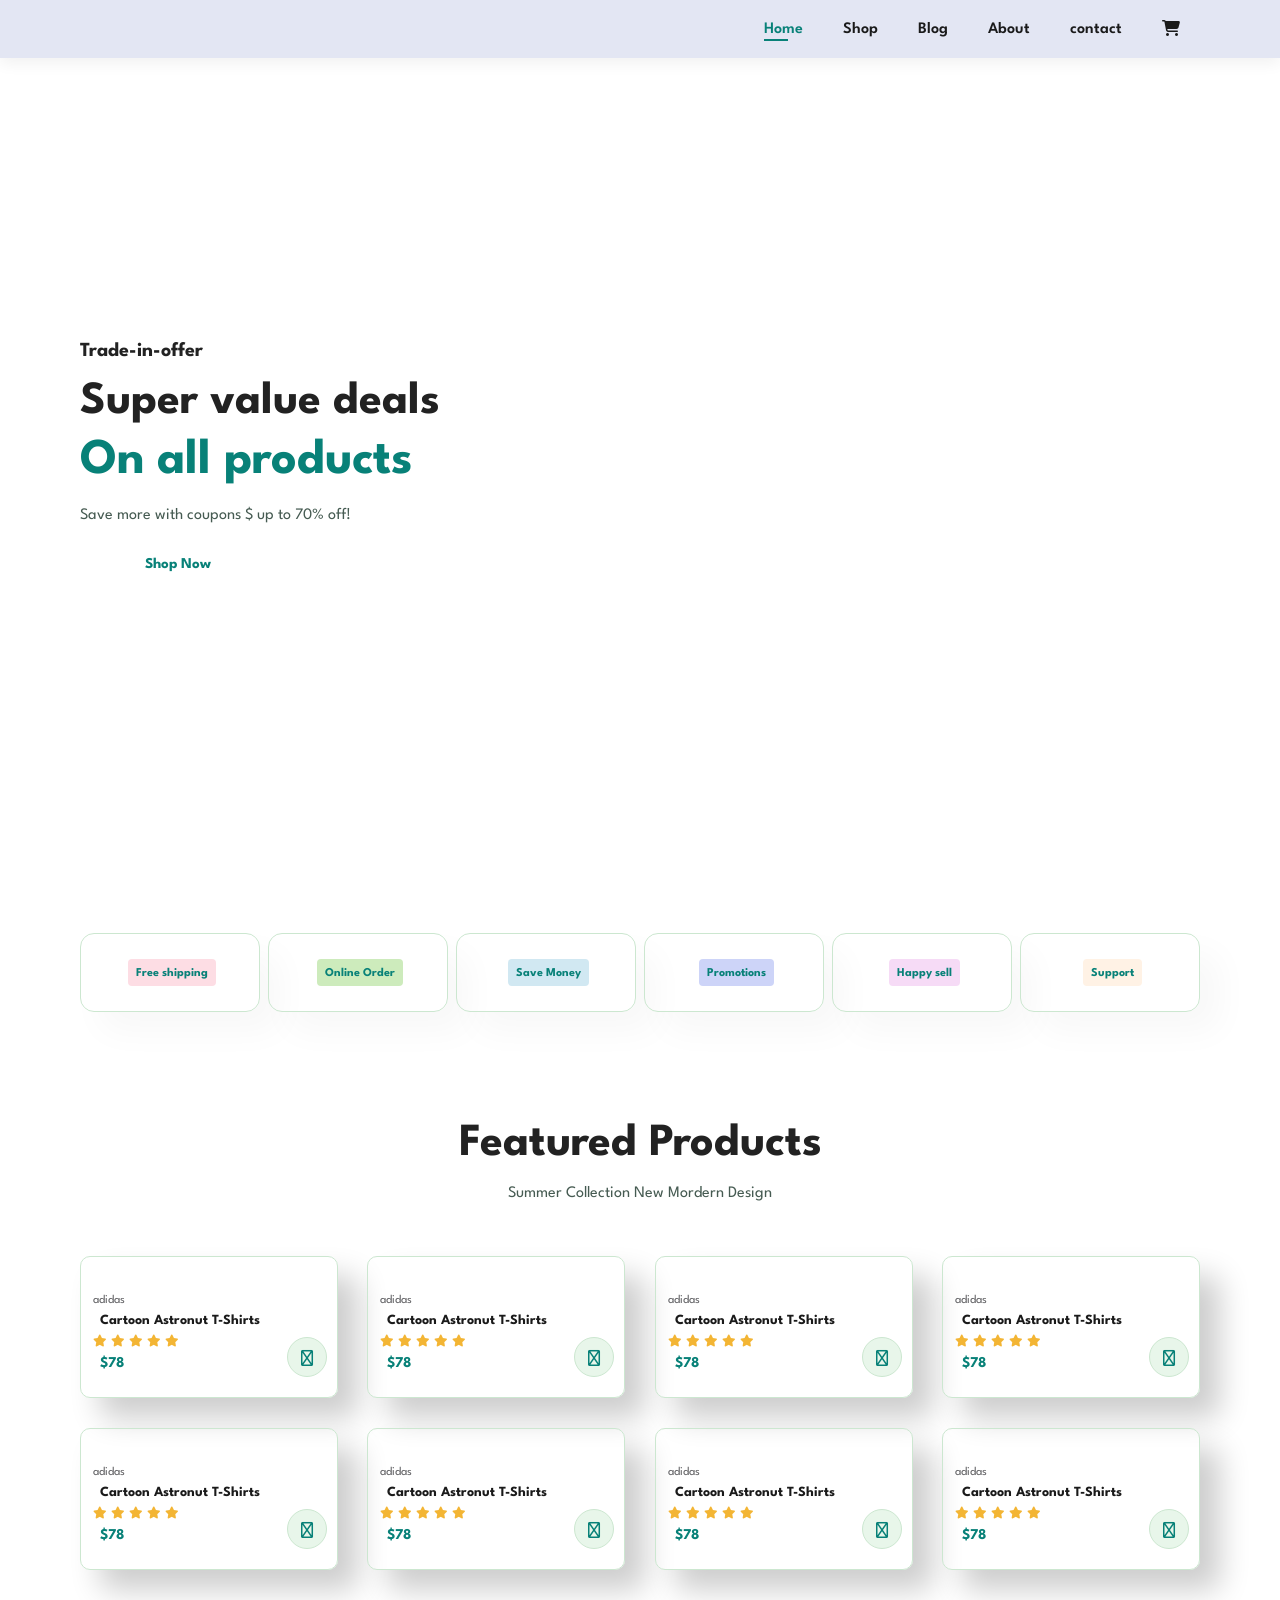
==== index.html @ 13701893 "ecommerce" ====
<!DOCTYPE html>
<html lang="en">
<head>
    <meta charset="UTF-8">
    <meta name="viewport" content="width=device-width, initial-scale=1.0">
    <title>Ecommerce website</title>
    <link rel="stylesheet" href="https://cdnjs.cloudflare.com/ajax/libs/font-awesome/6.5.2/css/all.min.css">
    <link rel="preconnect" href="https://fonts.googleapis.com">
<link rel="preconnect" href="https://fonts.gstatic.com" crossorigin>
<link href="https://fonts.googleapis.com/css2?family=Roboto:ital,wght@0,100..900;1,100..900&display=swap" rel="stylesheet">
<link rel="stylesheet" href="https://fonts.googleapis.com/css2?family=Material+Symbols+Outlined:opsz,wght,FILL,GRAD@24,400,0,0&icon_names=settings" />
    <link rel="stylesheet" href="style.css">
</head>
<body>
    <section id="header">
        <a href="#"><img src="/temp/img/logo.png" class="logo" alt=""></a>
        <div>
            <ul id="navbar">
                <li><a class="active" href="index.html">Home</a></li>
                <li><a href="shop.html">Shop</a></li>
                <li><a href="blog.html">Blog</a></li>
                <li><a href="about.html">About</a></li>
                <li><a href="contact.html">contact</a></li>
                <li><a href="cart.html"><i class="fa-solid fa-cart-shopping"></i></a></li>
            </ul>
        </div>
    </section>
    <section id="hero">
        <h4>Trade-in-offer</h4>
        <h2>Super value deals</h2>
        <h1>On all products</h1>
        <p>Save more with coupons $ up to 70% off!</p>
        <button>Shop Now</button>
    </section>
    <section id="feature" class="section-p1">
        <div class="fe-box">
            <img src="/temp/img/features/f1.png" alt="">
            <h6>Free shipping</h6>
        </div>
         <div class="fe-box">
            <img src="/temp/img/features/f2.png" alt="">
            <h6>Online Order</h6>
        </div>
         <div class="fe-box">
            <img src="/temp/img/features/f3.png" alt="">
            <h6>Save Money</h6>
        </div>
         <div class="fe-box">
            <img src="/temp/img/features/f4.png" alt="">
            <h6>Promotions</h6>
        </div>
         <div class="fe-box">
            <img src="/temp/img/features/f5.png" alt="">
            <h6>Happy sell</h6>
        </div>
         <div class="fe-box">
            <img src="/temp/img/features/f6.png" alt="">
            <h6>Support</h6>
        </div>
        
    </section>
    <section id="product1" class="section-p1">
        <h2>Featured Products</h2>
        <p>Summer Collection New Mordern Design</p>
        <div class="pro-container">
            <div class="pro">
                <img src="/temp/img/products/f1.jpg" alt="">
                <div class="des">
                    <span>adidas</span>
                    <h5>Cartoon Astronut T-Shirts</h5>
                    <div class="star">
                        <i class="fas fa-star"></i>
                        <i class="fas fa-star"></i>
                        <i class="fas fa-star"></i>
                        <i class="fas fa-star"></i>
                        <i class="fas fa-star"></i>
                    </div>
                    <h4>$78</h4>
                </div>
                <a href="#"><ii class="fa-solid fa-cart-shopping cart"></i></a>
            </div>
            <div class="pro">
                <img src="/temp/img/products/f2.jpg" alt="">
                <div class="des">
                    <span>adidas</span>
                    <h5>Cartoon Astronut T-Shirts</h5>
                    <div class="star">
                        <i class="fas fa-star"></i>
                        <i class="fas fa-star"></i>
                        <i class="fas fa-star"></i>
                        <i class="fas fa-star"></i>
                        <i class="fas fa-star"></i>
                    </div>
                    <h4>$78</h4>
                </div>
                <a href="#"><ii class="fa-solid fa-cart-shopping cart"></i></a>
            </div>
            <div class="pro">
                <img src="/temp/img/products/f3.jpg" alt="">
                <div class="des">
                    <span>adidas</span>
                    <h5>Cartoon Astronut T-Shirts</h5>
                    <div class="star">
                        <i class="fas fa-star"></i>
                        <i class="fas fa-star"></i>
                        <i class="fas fa-star"></i>
                        <i class="fas fa-star"></i>
                        <i class="fas fa-star"></i>
                    </div>
                    <h4>$78</h4>
                </div>
                <a href="#"><ii class="fa-solid fa-cart-shopping cart"></i></a>
            </div>
            <div class="pro">
                <img src="/temp/img/products/f4.jpg" alt="">
                <div class="des">
                    <span>adidas</span>
                    <h5>Cartoon Astronut T-Shirts</h5>
                    <div class="star">
                        <i class="fas fa-star"></i>
                        <i class="fas fa-star"></i>
                        <i class="fas fa-star"></i>
                        <i class="fas fa-star"></i>
                        <i class="fas fa-star"></i>
                    </div>
                    <h4>$78</h4>
                </div>
                <a href="#"><ii class="fa-solid fa-cart-shopping cart"></i></a>
            </div>
            <div class="pro">
                <img src="/temp/img/products/f5.jpg" alt="">
                <div class="des">
                    <span>adidas</span>
                    <h5>Cartoon Astronut T-Shirts</h5>
                    <div class="star">
                        <i class="fas fa-star"></i>
                        <i class="fas fa-star"></i>
                        <i class="fas fa-star"></i>
                        <i class="fas fa-star"></i>
                        <i class="fas fa-star"></i>
                    </div>
                    <h4>$78</h4>
                </div>
                <a href="#"><ii class="fa-solid fa-cart-shopping cart"></i></a>
            </div>
            <div class="pro">
                <img src="/temp/img/products/f6.jpg" alt="">
                <div class="des">
                    <span>adidas</span>
                    <h5>Cartoon Astronut T-Shirts</h5>
                    <div class="star">
                        <i class="fas fa-star"></i>
                        <i class="fas fa-star"></i>
                        <i class="fas fa-star"></i>
                        <i class="fas fa-star"></i>
                        <i class="fas fa-star"></i>
                    </div>
                    <h4>$78</h4>
                </div>
                <a href="#"><ii class="fa-solid fa-cart-shopping cart"></i></a>
            </div>
            <div class="pro">
                <img src="/temp/img/products/f7.jpg" alt="">
                <div class="des">
                    <span>adidas</span>
                    <h5>Cartoon Astronut T-Shirts</h5>
                    <div class="star">
                        <i class="fas fa-star"></i>
                        <i class="fas fa-star"></i>
                        <i class="fas fa-star"></i>
                        <i class="fas fa-star"></i>
                        <i class="fas fa-star"></i>
                    </div>
                    <h4>$78</h4>
                </div>
                <a href="#"><ii class="fa-solid fa-cart-shopping cart"></i></a>
            </div>
            <div class="pro">
                <img src="/temp/img/products/f8.jpg" alt="">
                <div class="des">
                    <span>adidas</span>
                    <h5>Cartoon Astronut T-Shirts</h5>
                    <div class="star">
                        <i class="fas fa-star"></i>
                        <i class="fas fa-star"></i>
                        <i class="fas fa-star"></i>
                        <i class="fas fa-star"></i>
                        <i class="fas fa-star"></i>
                    </div>
                    <h4>$78</h4>
                </div>
                <a href="#"><ii class="fa-solid fa-cart-shopping cart"></i></a>
            </div>
        </div>
    </section>
    <script src="script.js"></script>
</body>
</html>
---- style.css ----
@import url("https://fonts.googleapis.com/css2?family=Spartan:wght@100;200;300;400;500;600;700;800;900&display=swap");
* {
  margin: 0;
  padding: 0;
  box-sizing: border-box;
  font-family: "Spartan", sans-serif;
}

html {
  scroll-behavior: smooth;
}

/* Global Styles */

h1 {
  font-size: 50px;
  line-height: 64px;
  color: #222;
}

h2 {
  font-size: 46px;
  line-height: 54px;
  color: #222;
}

h4 {
  font-size: 20px;
  color: #222;
}

h6 {
  font-weight: 700;
  font-size: 12px;
}

p {
  font-size: 16px;
  color: #465b52;
  margin: 15px 0 20px 0;
}

.section-p1 {
  padding: 40px 80px;
}

.section-m1 {
  margin: 40px 0;
}

body {
  width: 100%;
}

/* Header section */
#header{
  display: flex;
  align-items: center;
  justify-content: space-between;
  padding: 20px 80px;
  background-color: #e3e6f3;
  box-shadow: 0 5px 15px rgb(0,0,0,0.06);
  z-index: 999;
  position: sticky;
  top: 0;
  left: 0;
  

}
#navbar{
  display: flex;
  align-items: center;
  justify-content: center;

}
#navbar li{
  list-style: none;
  padding: 0 20px;
  position: relative;
}

#navbar li a{
  text-decoration: none;
  font-size: 16px;
  font-weight: 600;
  color:#1a1a1a;
  transition: 0.3s ease;

}

#navbar li a:hover,
#navbar li a.active{
  color: #088178;
}
#navbar li a.active::after,
#navbar li a:hover::after{
  content:"";
  width: 30%;
  height: 2px;
  background-color:#088178;
  position: absolute;
  bottom: -4px;
  left: 20px;
}
/* Home Page */
#hero {
  background-image:url(temp/img/hero4.png);
  height: 90vh;
  width: 100%;
  background-size: cover;
  background-position: top 25% right 0;
  padding: 0 80px;
  display: flex;
  flex-direction: column;
  align-items: flex-start;
  justify-content: center;
}

#hero h4{
  padding-bottom: 15px;

}
#hero h1{
  color: #088178;
}
#hero button{
  background-image: url(/temp/img/button.png);
  background-color: transparent;
  color: #088178;
  border: 0;
  padding: 14px 80px 14px 65px;
  background-repeat: no-repeat;
  cursor: pointer;
  font-weight: 700;
  font-size: 15px;
}

#feature{
  display:flex;
  justify-content: space-between;
  align-items: center;
  flex-wrap: wrap;
}

#feature .fe-box{
  width: 180px;
  text-align: center;
  padding: 25px 15px;
  box-shadow: 20px 20px 34px rgb(0,0,0,0.03);
  border: 1px solid #cce7d0;
  border-radius: 14px;
  margin:25px 0;

}
#feature .fe-box:hover{
    box-shadow: 10px 10px 54px rgb(70,62,221,0.1);
}
#feature .fe-box img{
  width: 100%;
  margin-bottom: 10px;
}
#feature .fe-box h6{
  display: inline-block;
  padding: 9px 8px 6px 8px;
  line-height: 1;
  border-radius: 4px;
  color: #088178;
  background-color: #fddde4;

}
#feature .fe-box:nth-child(2) h6{
  background-color: #cdebbc;
}
#feature .fe-box:nth-child(3) h6{
  background-color: #d1e8f2;
}
#feature .fe-box:nth-child(4) h6{
  background-color: #cdd4f8;
}
#feature .fe-box:nth-child(5) h6{
  background-color: #f6dbf6;
}
#feature .fe-box:nth-child(6) h6{
  background-color: #fff2e5;
}

#product1{
  text-align: center;

}
#product1 .pro-container{
  display: flex;
  justify-content: space-between;
  padding-top: 20px ;
  flex-wrap: wrap;
}
#product1 .pro{
  width: 23%;
  min-width: 250px;
  padding: 10px 12px;
  border: 1px solid #cce7d0;
  border-radius:10px;
  cursor: pointer;
  box-shadow: 20px 20px 30px rgb(0,0,0,0.2);
  margin: 15px 0;
  transition:0.2s ease;
  position: relative;
}

#product1 .pro:hover{
  box-shadow: 20px 20px 30px rgb(0,0,0,0.06);
}
#product1 .pro img{
  width: 100%;
  border-radius: 20px;
}
#product1 .pro .des{
  text-align: start;
  padding: 10px 0;
}

#product1 .pro .des span{
  color: #606063;
  font-size: 12px;
}
#product1 .pro .des h5{
  padding: 7px;
  color:#1a1a1a;
  font-size: 14px;
}
#product1 .pro .des i{
  font-size: 12px;
  color:rgb(243,181,52);
}
#product1 .pro .des h4{
  padding: 7px;
  font-size: 15px;
  font-weight: 700;
  color: #088178;
}

#product1 .pro .cart{
  width: 40px;
  height: 40px;
  line-height: 40px;
  border-radius: 50px;
  background-color: #e8f6ea;
  font-weight: 500;
  color: #088178;
  border: 1px solid #cce7d0;
  position: absolute;
  bottom: 20px;
  right: 10px;
}
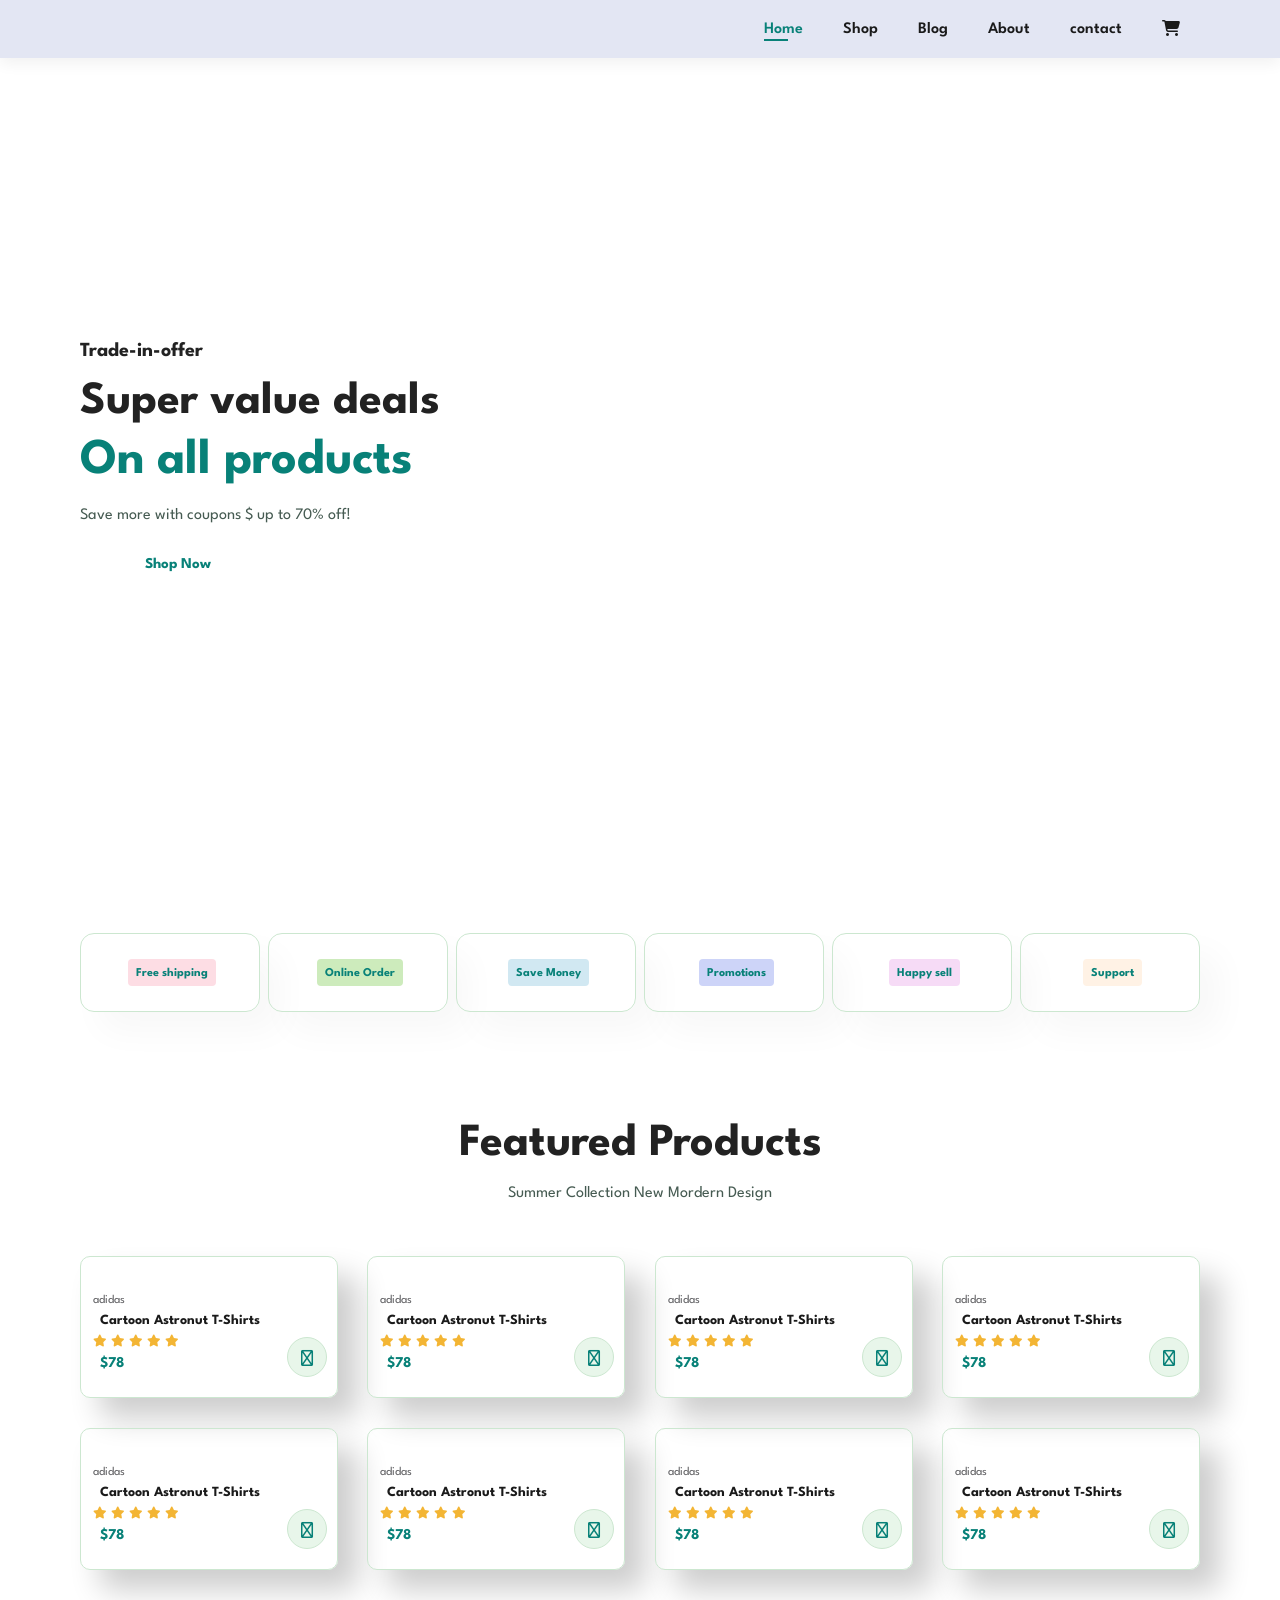
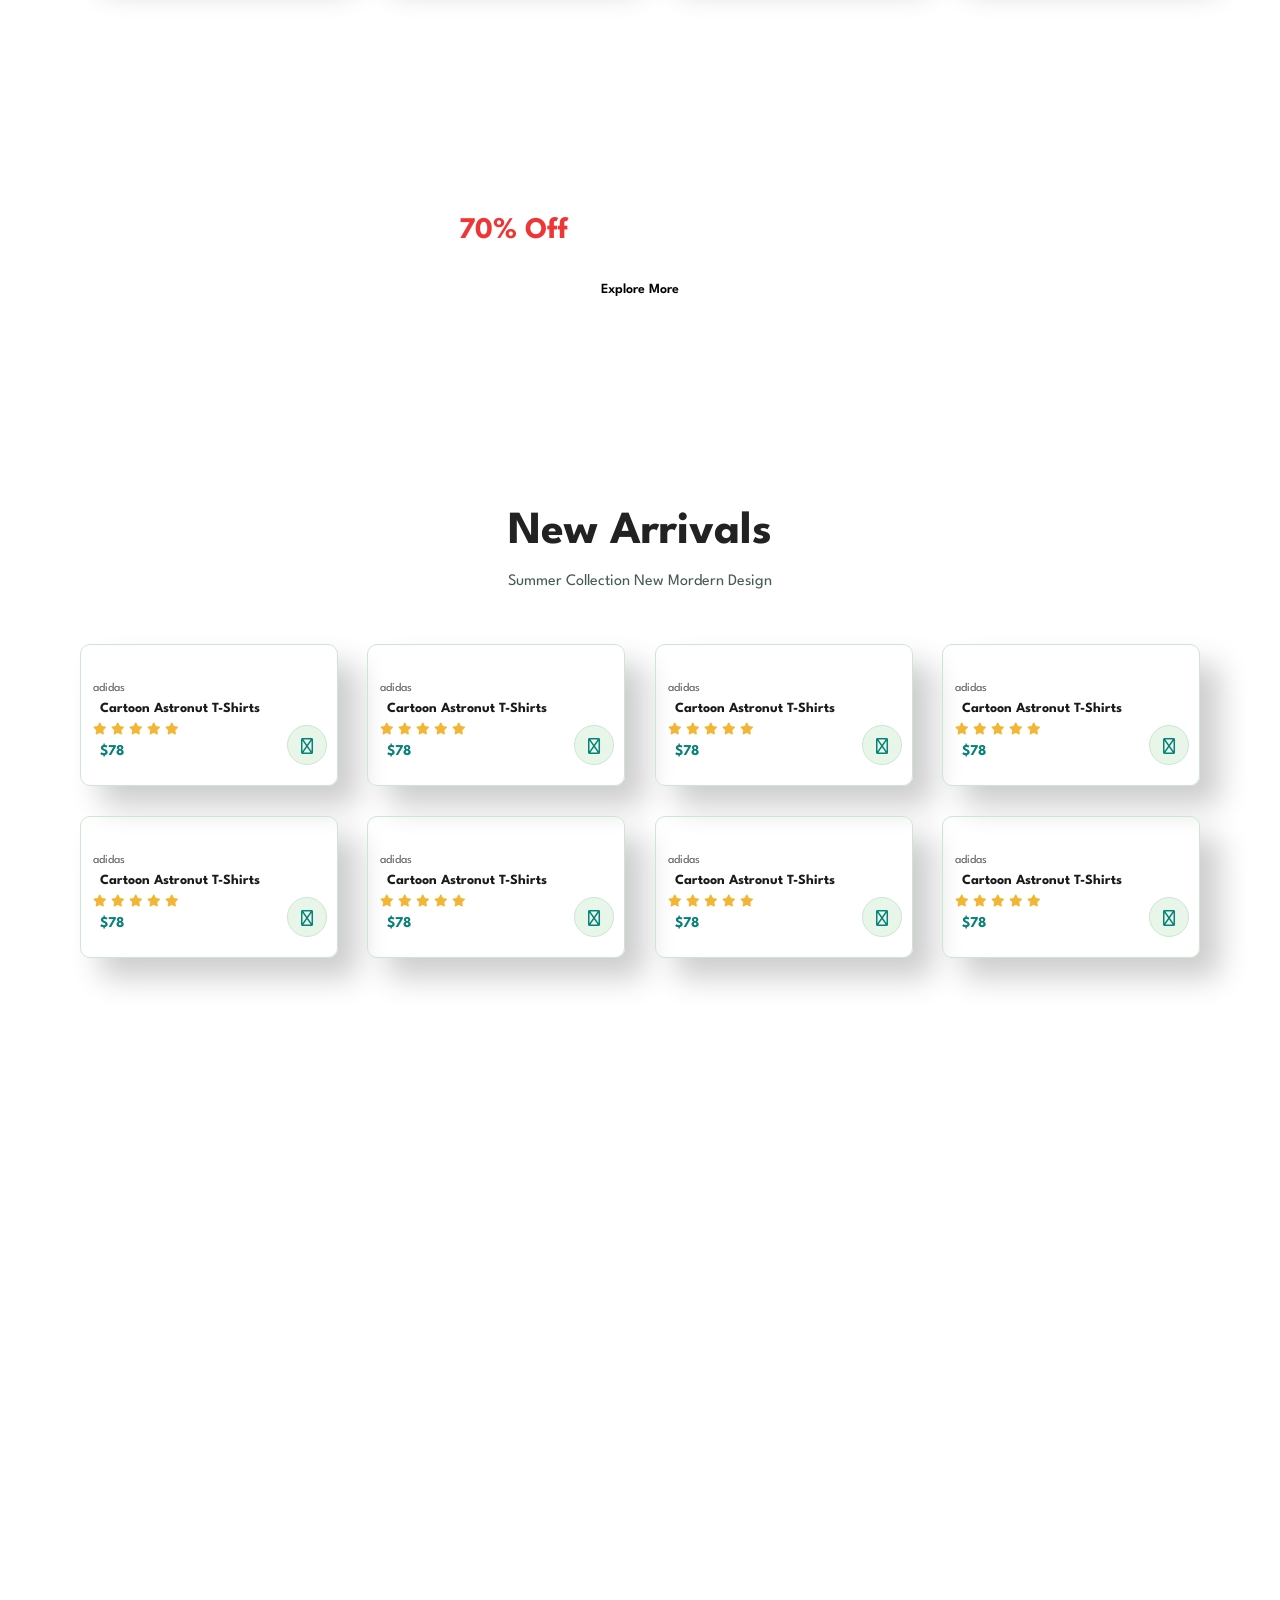
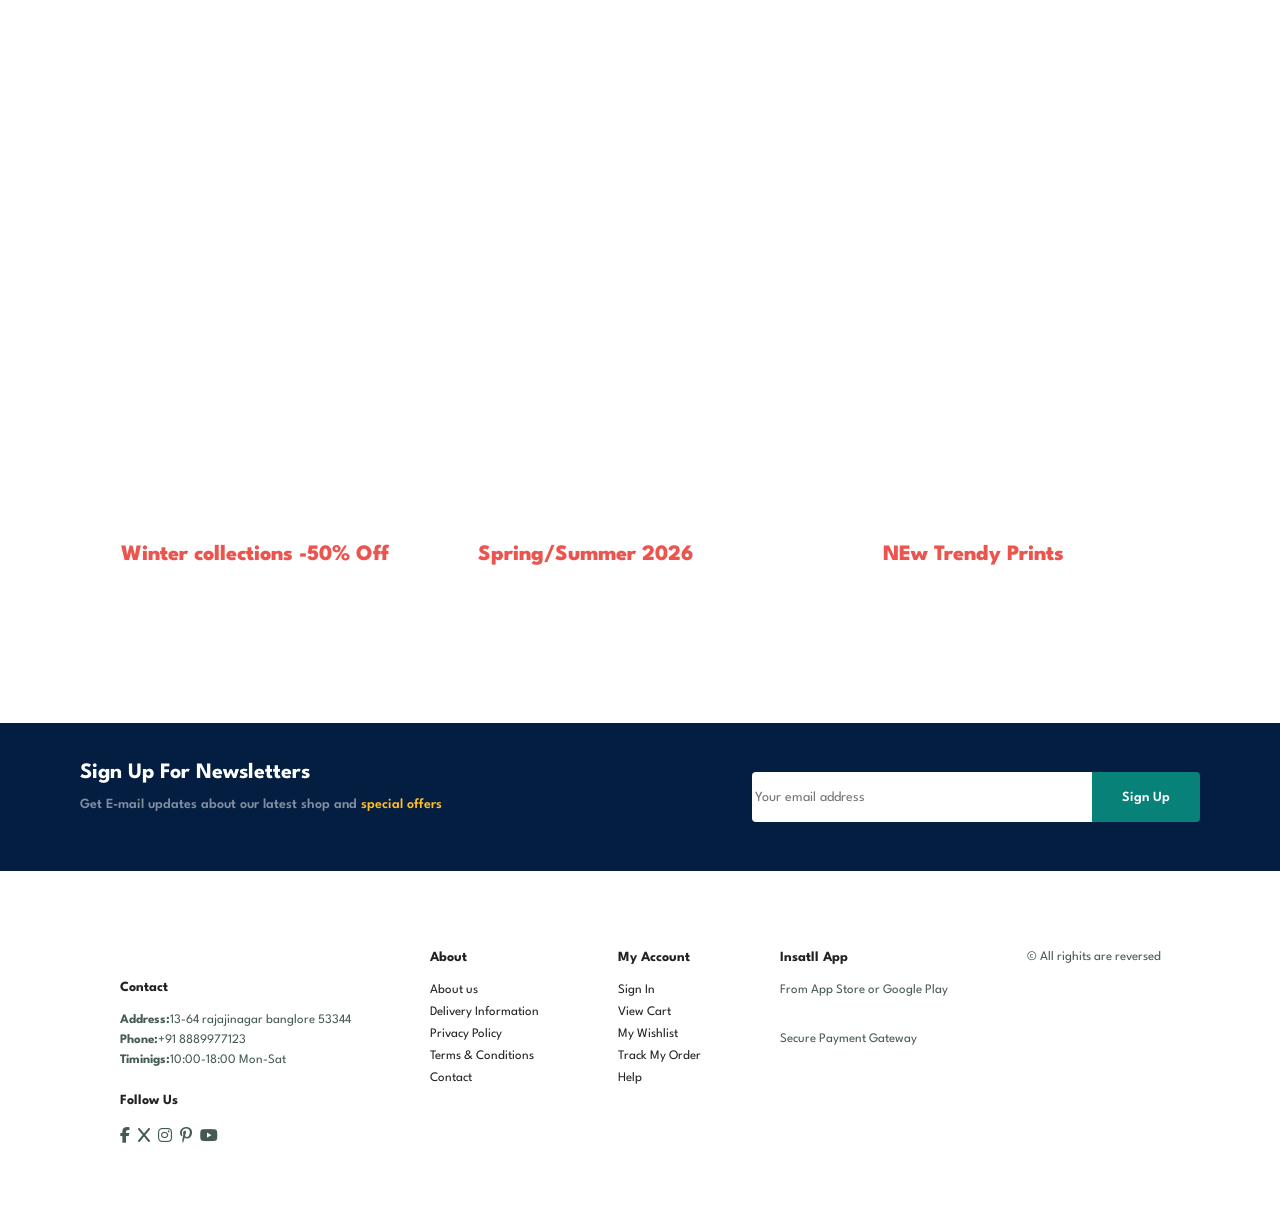
==== commit ee24f036: "ecommerce" ====
--- a/index.html
+++ b/index.html
@@ -193,6 +193,232 @@
             </div>
         </div>
     </section>
+    <section id="banner" class="section-m1 ">
+        <h4>Repair Service</h4>
+        <h2>Up to <span>70% Off</span>All t-Shirts & Accessories</h2>
+        <button class="normal">Explore More</button>
+    </section>
+    <section id="product1" class="section-p1">
+        <h2>New Arrivals</h2>
+        <p>Summer Collection New Mordern Design</p>
+        <div class="pro-container">
+            <div class="pro">
+                <img src="/temp/img/products/n1.jpg" alt="">
+                <div class="des">
+                    <span>adidas</span>
+                    <h5>Cartoon Astronut T-Shirts</h5>
+                    <div class="star">
+                        <i class="fas fa-star"></i>
+                        <i class="fas fa-star"></i>
+                        <i class="fas fa-star"></i>
+                        <i class="fas fa-star"></i>
+                        <i class="fas fa-star"></i>
+                    </div>
+                    <h4>$78</h4>
+                </div>
+                <a href="#"><ii class="fa-solid fa-cart-shopping cart"></i></a>
+            </div>
+            <div class="pro">
+                <img src="/temp/img/products/n2.jpg" alt="">
+                <div class="des">
+                    <span>adidas</span>
+                    <h5>Cartoon Astronut T-Shirts</h5>
+                    <div class="star">
+                        <i class="fas fa-star"></i>
+                        <i class="fas fa-star"></i>
+                        <i class="fas fa-star"></i>
+                        <i class="fas fa-star"></i>
+                        <i class="fas fa-star"></i>
+                    </div>
+                    <h4>$78</h4>
+                </div>
+                <a href="#"><ii class="fa-solid fa-cart-shopping cart"></i></a>
+            </div>
+            <div class="pro">
+                <img src="/temp/img/products/n3.jpg" alt="">
+                <div class="des">
+                    <span>adidas</span>
+                    <h5>Cartoon Astronut T-Shirts</h5>
+                    <div class="star">
+                        <i class="fas fa-star"></i>
+                        <i class="fas fa-star"></i>
+                        <i class="fas fa-star"></i>
+                        <i class="fas fa-star"></i>
+                        <i class="fas fa-star"></i>
+                    </div>
+                    <h4>$78</h4>
+                </div>
+                <a href="#"><ii class="fa-solid fa-cart-shopping cart"></i></a>
+            </div>
+            <div class="pro">
+                <img src="/temp/img/products/n4.jpg" alt="">
+                <div class="des">
+                    <span>adidas</span>
+                    <h5>Cartoon Astronut T-Shirts</h5>
+                    <div class="star">
+                        <i class="fas fa-star"></i>
+                        <i class="fas fa-star"></i>
+                        <i class="fas fa-star"></i>
+                        <i class="fas fa-star"></i>
+                        <i class="fas fa-star"></i>
+                    </div>
+                    <h4>$78</h4>
+                </div>
+                <a href="#"><ii class="fa-solid fa-cart-shopping cart"></i></a>
+            </div>
+            <div class="pro">
+                <img src="/temp/img/products/n5.jpg" alt="">
+                <div class="des">
+                    <span>adidas</span>
+                    <h5>Cartoon Astronut T-Shirts</h5>
+                    <div class="star">
+                        <i class="fas fa-star"></i>
+                        <i class="fas fa-star"></i>
+                        <i class="fas fa-star"></i>
+                        <i class="fas fa-star"></i>
+                        <i class="fas fa-star"></i>
+                    </div>
+                    <h4>$78</h4>
+                </div>
+                <a href="#"><ii class="fa-solid fa-cart-shopping cart"></i></a>
+            </div>
+            <div class="pro">
+                <img src="/temp/img/products/n6.jpg" alt="">
+                <div class="des">
+                    <span>adidas</span>
+                    <h5>Cartoon Astronut T-Shirts</h5>
+                    <div class="star">
+                        <i class="fas fa-star"></i>
+                        <i class="fas fa-star"></i>
+                        <i class="fas fa-star"></i>
+                        <i class="fas fa-star"></i>
+                        <i class="fas fa-star"></i>
+                    </div>
+                    <h4>$78</h4>
+                </div>
+                <a href="#"><ii class="fa-solid fa-cart-shopping cart"></i></a>
+            </div>
+            <div class="pro">
+                <img src="/temp/img/products/n7.jpg" alt="">
+                <div class="des">
+                    <span>adidas</span>
+                    <h5>Cartoon Astronut T-Shirts</h5>
+                    <div class="star">
+                        <i class="fas fa-star"></i>
+                        <i class="fas fa-star"></i>
+                        <i class="fas fa-star"></i>
+                        <i class="fas fa-star"></i>
+                        <i class="fas fa-star"></i>
+                    </div>
+                    <h4>$78</h4>
+                </div>
+                <a href="#"><ii class="fa-solid fa-cart-shopping cart"></i></a>
+            </div>
+            <div class="pro">
+                <img src="/temp/img/products/n8.jpg" alt="">
+                <div class="des">
+                    <span>adidas</span>
+                    <h5>Cartoon Astronut T-Shirts</h5>
+                    <div class="star">
+                        <i class="fas fa-star"></i>
+                        <i class="fas fa-star"></i>
+                        <i class="fas fa-star"></i>
+                        <i class="fas fa-star"></i>
+                        <i class="fas fa-star"></i>
+                    </div>
+                    <h4>$78</h4>
+                </div>
+                <a href="#"><ii class="fa-solid fa-cart-shopping cart"></i></a>
+            </div>
+        </div>
+    </section>
+    <section id="sm-banner" class="section-p1">
+        <div class="banner-box">
+            <h4>crazy deals</h4>
+            <h2>buy 1 get 1 free</h2>
+            <span>The best classic dress is on sale at cara</span>
+            <button class="white">Learn more</button>
+        </div>
+        <div class="banner-box banner-box2">
+            <h4>spring/summer</h4>
+            <h2>upcomming season</h2>
+            <span>The best classic dress is on sale at cara</span>
+            <button class="white">Collection</button>
+        </div>
+    </section>
+    <section id="banner3">
+        <div class="banner-box">
+            <h2>SEASONAL SALE</h2>
+            <h3>Winter collections -50% Off</h3>
+        </div>
+         <div class="banner-box banner-box2">
+            <h2>NEW FOOTWARE COLLECTIONS</h2>
+            <h3>Spring/Summer 2026</h3>
+        </div>
+         <div class="banner-box banner-box3">
+            <h2>T-Shirts</h2>
+            <h3>NEw Trendy Prints</h3>
+        </div>
+    </section>
+    <section id="newsletter"class="section-p1 section-m1">
+        <div class="newstext">
+            <h4>Sign Up For Newsletters</h4>
+            <p> Get E-mail updates about our latest shop and <span>special offers</span></p>
+        </div>
+        <div class="form">
+            <input type="text" placeholder="Your email address">
+            <button class="normal">Sign Up</button>
+        </div>
+
+    </section>
+    <footer class="section-p1">
+        <div class="col">
+            <img class = "logo" src="/temp/img/logo.png" alt="">
+            <h4>Contact</h4>
+            <p><strong>Address:</strong>13-64 rajajinagar banglore 53344</p>
+            <p><strong>Phone:</strong>+91 8889977123</p>
+            <p><strong>Timinigs:</strong>10:00-18:00 Mon-Sat</p>
+            <div class="follow">
+                <h4>Follow Us</h4>
+                <div class="icon">
+                    <i class="fab fa-facebook-f"></i>
+                    <i class="fab fa-x"></i>
+                    <i class="fab fa-instagram"></i>
+                    <i class="fab fa-pinterest-p"></i>
+                    <i class="fab fa-youtube"></i>
+                </div>
+            </div>
+        </div>
+        <div class="col">
+            <h4>About</h4>
+            <a href="#">About us</a>
+            <a href="#">Delivery Information</a>
+            <a href="#">Privacy Policy</a>
+            <a href="#">Terms & Conditions</a>
+            <a href="#">Contact</a>
+        </div>
+        <div class="col">
+            <h4>My Account</h4>
+            <a href="#">Sign In</a>
+            <a href="#">View Cart</a>
+            <a href="#">My Wishlist</a>
+            <a href="#">Track My Order</a>
+            <a href="#">Help</a>
+        </div>
+        <div class="col install">
+            <h4>Insatll App</h4>
+            <p>From App Store or Google Play</p>
+            <div class="row">
+                <img src="/temp/img/pay/app.jpg" alt="">
+                <img src="/temp/img/pay/pay.png" alt="">
+            </div>
+            <p>Secure Payment Gateway</p>
+            <img src="/temp/img/pay/play.jpg" alt="">
+        </div>
+        <div class="copyright">
+            <p>&copy; All righits are reversed </p>
+        </div>
+    </footer>
     <script src="script.js"></script>
 </body>
 </html>
--- a/style.css
+++ b/style.css
@@ -46,6 +46,30 @@
 
 .section-m1 {
   margin: 40px 0;
+}
+button.normal{
+  font-size:14px ;
+  font-weight:600;
+  padding: 15px 30px;
+  color: #000;
+  background-color: #fff;
+  border-radius: 4px;
+  cursor: pointer;
+  border: none;
+  outline: none;
+  transition: 0.2s;
+}
+
+button.white{
+  font-size:13px ;
+  font-weight:600;
+  padding: 11px 18px;
+  color: #fff;
+  background-color: transparent;
+  cursor: pointer;
+  border: 1px solid #fff;
+  outline: none;
+  transition: 0.2s;
 }
 
 body {
@@ -252,4 +276,208 @@
   bottom: 20px;
   right: 10px;
 }
-
+#banner{
+  display: flex;
+  flex-direction: column;
+  justify-content: center;
+  align-items: center;
+  text-align: center;
+  background-image: url(/temp/img/banner/b2.jpg);
+  width: 100%;
+  height: 40vh;
+  background-size: cover;
+  background-position: center;
+}
+#banner h4{
+  color: #fff;
+  font-size: 16px;
+}
+#banner h2{
+  color: #fff;
+  font-size: 30px;
+  padding: 10px 0;
+}
+#banner h2 span{
+  color: #ef3636;
+  
+}
+#banner button:hover{
+  background-color: #088178;
+  color: #fff;
+}
+#sm-banner{
+  display: flex;
+  justify-content: space-between;
+  flex-wrap: wrap;
+}
+#sm-banner .banner-box{
+  display: flex;
+  flex-direction: column;
+  justify-content: center;
+  align-items: flex-start;
+  text-align: center;
+  background-image: url(/temp/img/banner/b17.jpg);
+  min-width: 580px;
+  height:50vh;
+  background-size: cover;
+  background-position: center;
+  padding: 30px;
+
+}
+#sm-banner .banner-box2{
+  background-image:url(/temp/img/banner/b10.jpg);
+}
+#sm-banner h4{
+  color: #fff;
+  font-weight: 300;
+  font-size: 20px;
+}
+
+#sm-banner h2{
+  color: #fff;
+  font-weight: 800;
+  font-size: 28px;
+}
+#sm-banner span{
+  color: #fff;
+  font-weight: 500;
+  font-size: 14px;
+  padding-bottom: 15px;
+}
+#sm-banner .banner-box:hover button{
+  background:#088178;
+  border: 1px solid #088178;
+}
+#banner3{
+  display:flex;
+  justify-content: space-around;
+  flex-wrap: wrap;
+  padding: 0px 80px;
+}
+#banner3 .banner-box{
+  display: flex;
+  flex-direction: column;
+  justify-content: center;
+  align-items: flex-start;
+  text-align: center;
+  background-image: url(/temp/img/banner/b7.jpg);
+  min-width:30%;
+  height:30vh;
+  background-size: cover;
+  background-position: center;
+  padding: 30px;
+  margin-bottom: 20px;
+}
+#banner3 .banner-box2{
+    background-image: url(/temp/img/banner/b4.jpg);
+}
+#banner3 .banner-box3{
+    background-image: url(/temp/img/banner/b18.jpg);
+}
+#banner3 h2{
+  color: #fff;
+  font-weight: 900;
+  font-size: 22px;
+}
+#banner3 h3{
+  color: #ec544e;
+  font-weight: 800;
+  font-size: 22px;
+}
+#newsletter{
+  display: flex;
+  justify-content: space-between;
+  flex-wrap: wrap;
+  align-items: center;
+  background-image:url(/temp/img/banner/b14.png);
+  background-repeat: no-repeat;
+  background-position: 20% 30%;
+  background-color: #041e42;
+}
+#newsletter h4{
+  font-size: 22px;
+  font-weight: 700;
+  color: #fff;
+}
+#newsletter p{
+  font-size: 14px;
+  font-weight: 600;
+  color: #818ea0;
+}
+#newsletter p span{
+  color: #ffbd27;
+}
+#newsletter .form{
+  display: flex;
+  width: 40%;
+}
+
+#newsletter input{
+  height: 3.125rem;
+  padding: 0.125em;
+  font-size: 14px;
+  width: 100%;
+  border: 1px solid transparent;
+  border-radius: 4px;
+  outline: none;
+  border-top-right-radius: 0;
+  border-bottom-right-radius: 0;
+}
+#newsletter button{
+  background-color: #088178;
+  color: #fff;
+  white-space: nowrap;
+  border-top-left-radius: 0;
+  border-bottom-left-radius: 0;
+
+}
+footer{
+  display: flex;
+  flex-wrap: wrap;
+  justify-content: space-around;
+}
+footer .col{
+  display: flex;
+  flex-direction: column;
+  align-items: flex-start;
+  margin-bottom: 20px;
+}
+footer .logo{
+  margin-bottom: 30px;
+
+}
+footer h4{
+  font-size: 14px;
+  padding-bottom: 20px;
+}
+footer p{
+  font-size: 13px;
+  margin: 0 0 8px 0;
+}
+
+footer a{
+  font-size: 13px;
+  text-decoration: none;
+  color: #222;
+  margin-bottom: 10px;
+}
+
+footer .follow{
+  margin-top: 20px;
+
+}
+
+footer .follow i {
+   color: #455b52;
+   padding-right: 4px;
+   cursor: pointer;
+  
+}
+
+footer .col install .row img{
+  border: 1px solid #088178;
+  border-radius: 6px;
+}
+footer .install img{
+  margin: 10px 0 15px 0;
+}
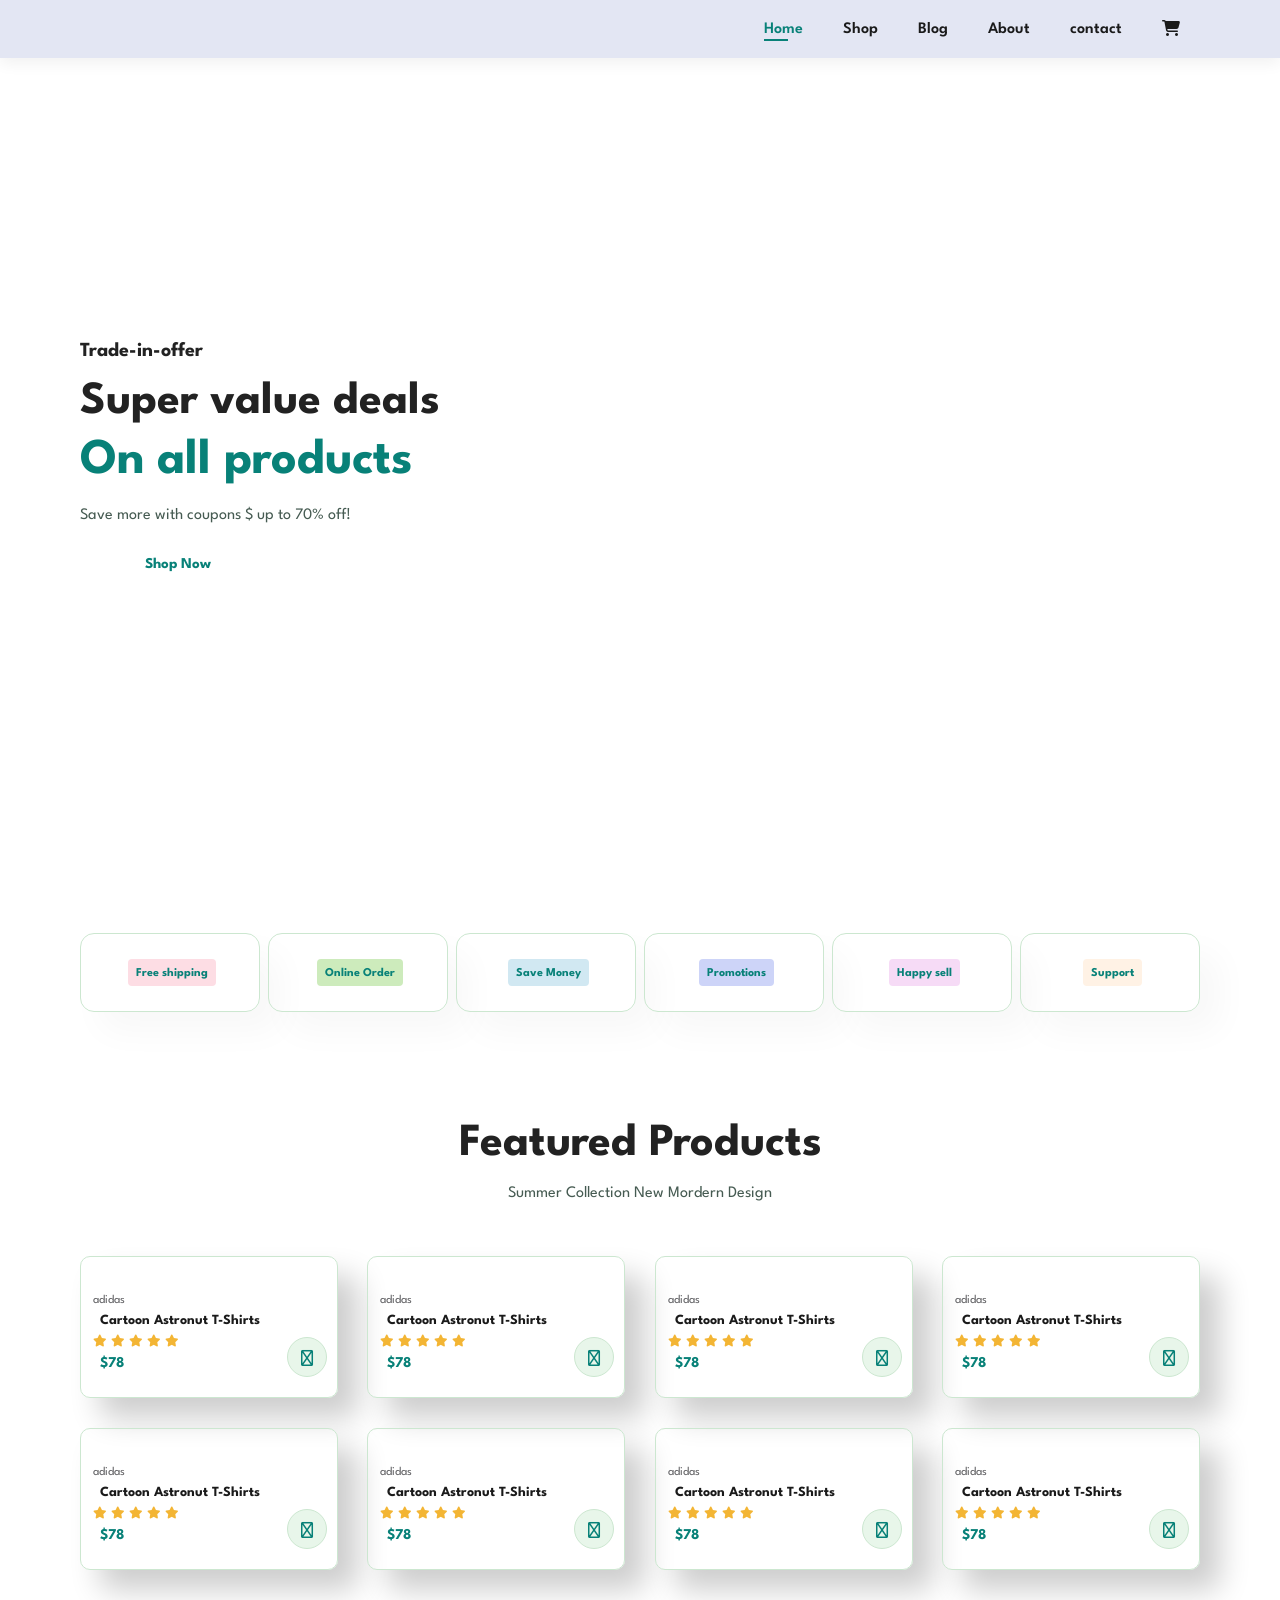
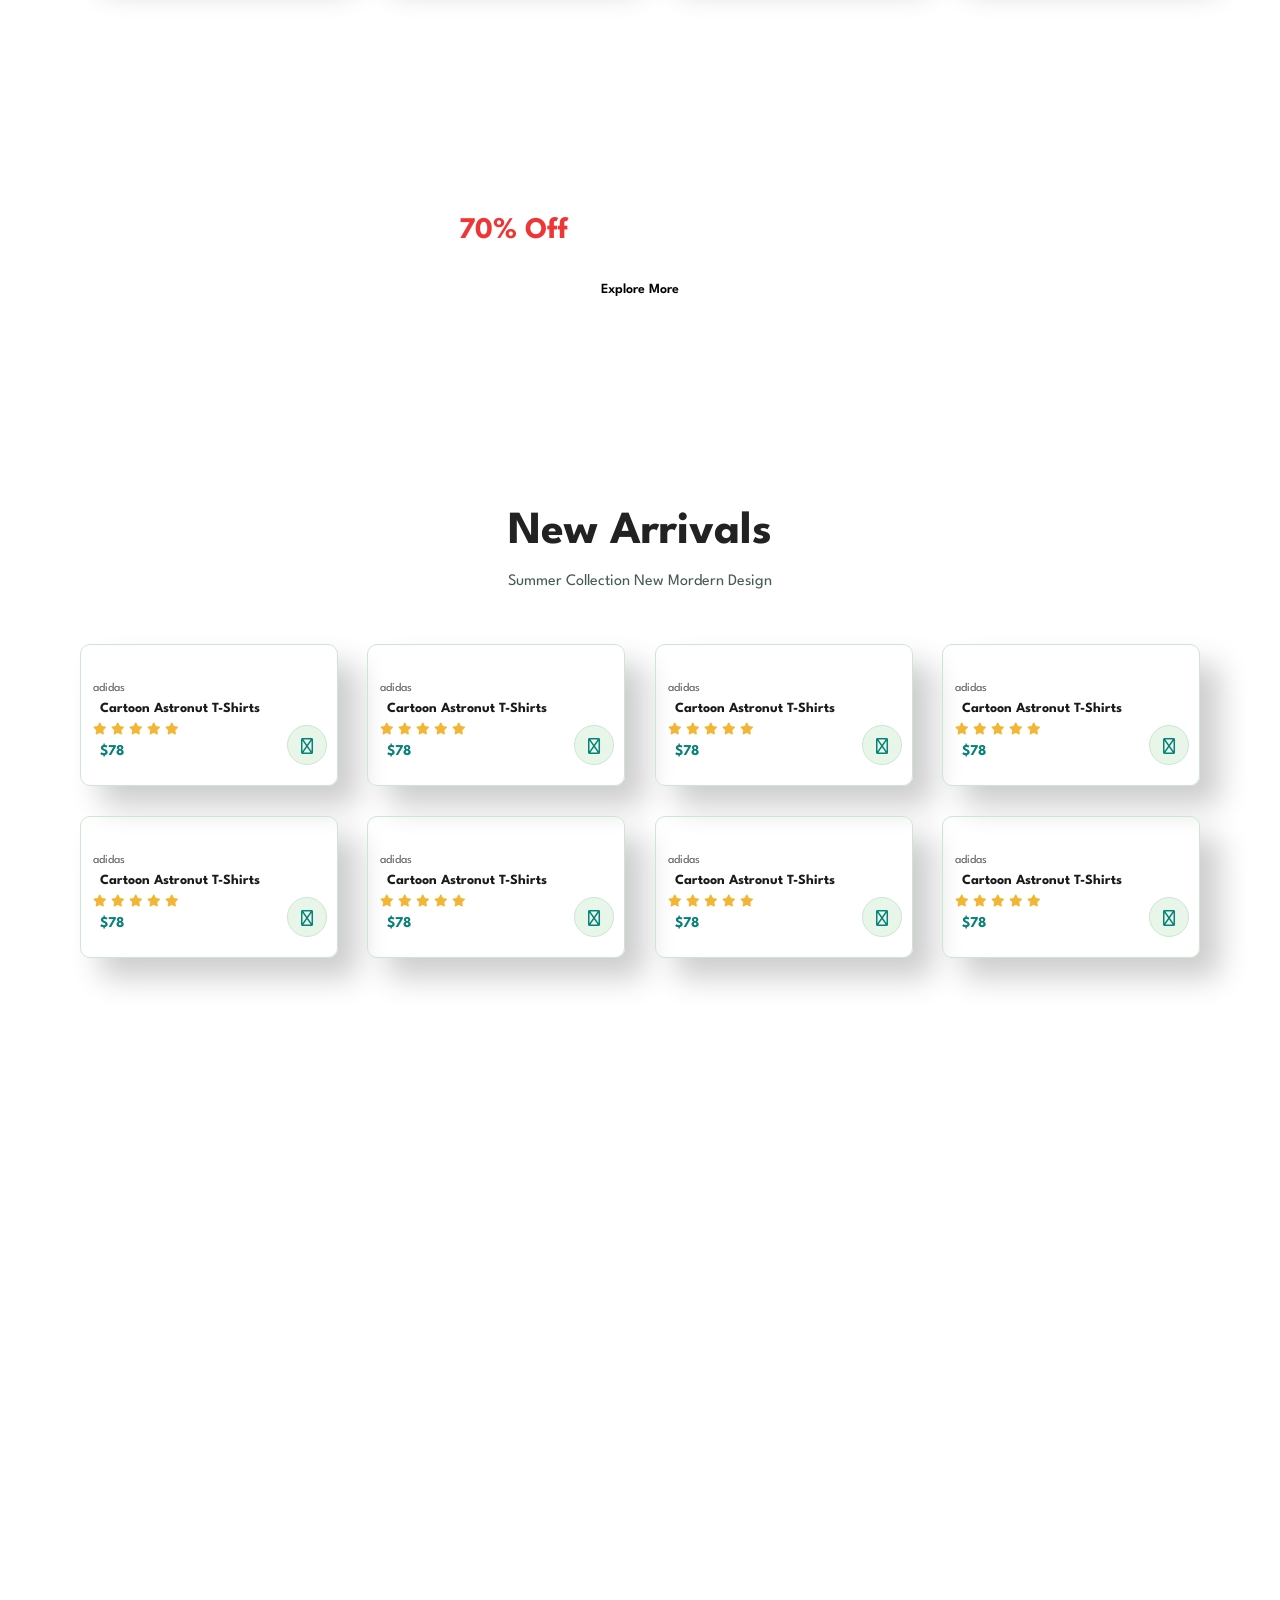
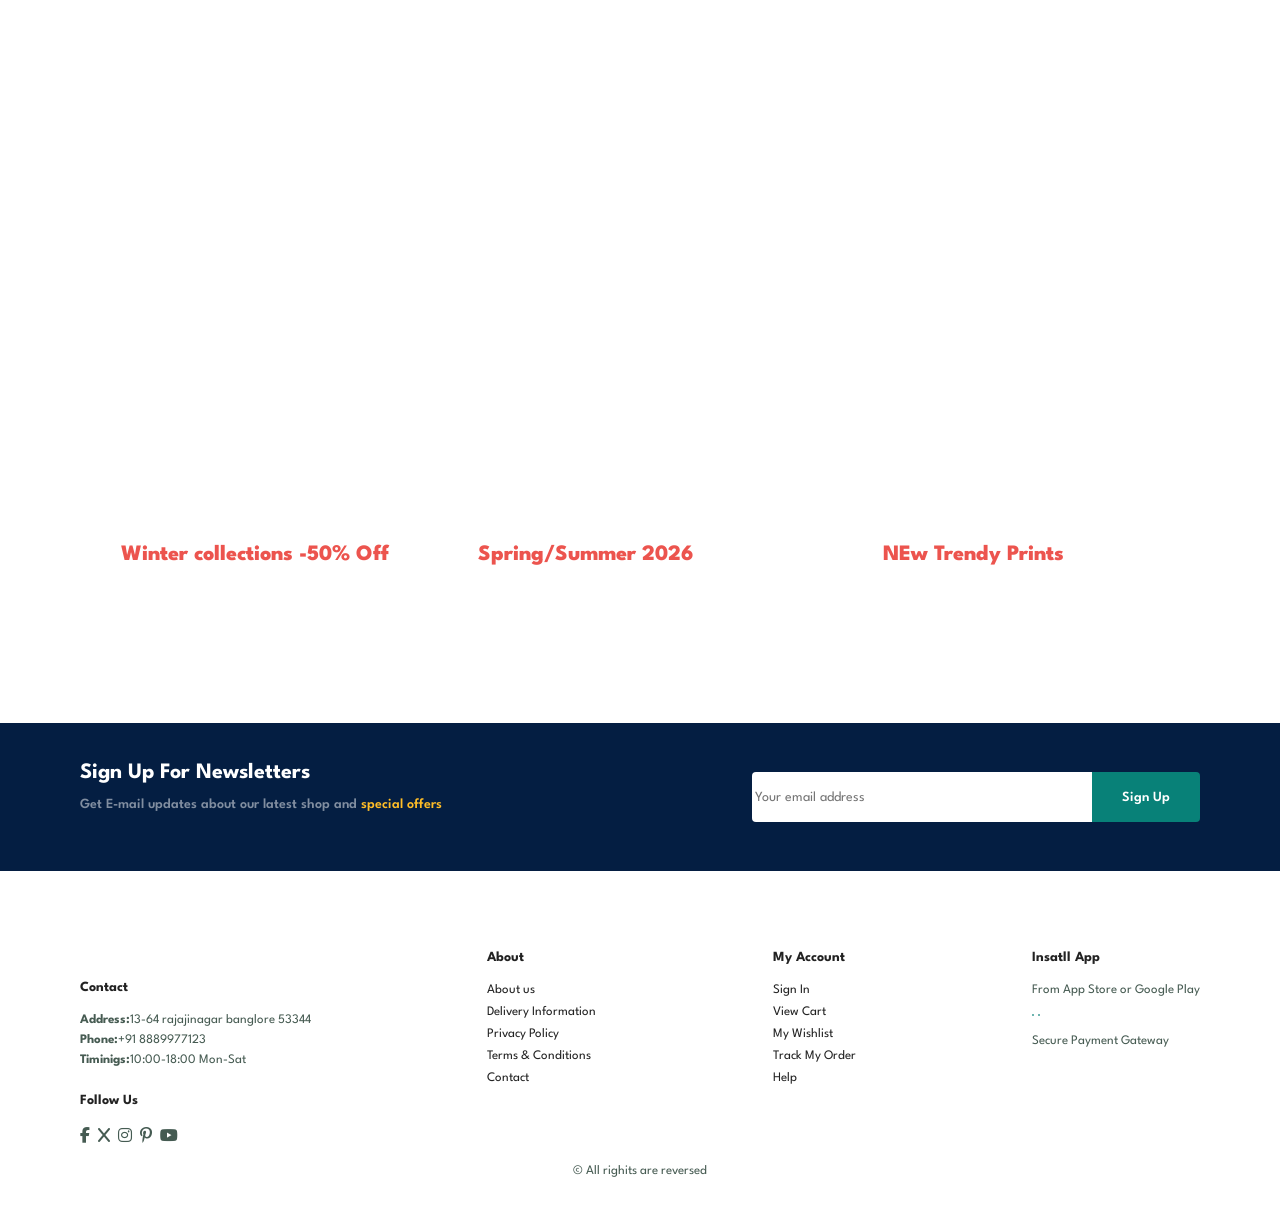
==== commit 8c0278d0: "ecommerce" ====
--- a/index.html
+++ b/index.html
@@ -21,8 +21,13 @@
                 <li><a href="blog.html">Blog</a></li>
                 <li><a href="about.html">About</a></li>
                 <li><a href="contact.html">contact</a></li>
-                <li><a href="cart.html"><i class="fa-solid fa-cart-shopping"></i></a></li>
+                <li id="la-bag"><a href="cart.html"><i class="fa-solid fa-cart-shopping"></i></a></li>
+                <a href="#" id="close" ><i class="fa-solid fa-xmark"></i></a>
             </ul>
+        </div>
+        <div id="mobile">
+             <a href="cart.html"><i class="fa-solid fa-cart-shopping"></i></a>
+             <i id="bar" class="fas fa-outdent"></i>
         </div>
     </section>
     <section id="hero">
@@ -389,6 +394,7 @@
                 </div>
             </div>
         </div>
+        
         <div class="col">
             <h4>About</h4>
             <a href="#">About us</a>
@@ -410,11 +416,12 @@
             <p>From App Store or Google Play</p>
             <div class="row">
                 <img src="/temp/img/pay/app.jpg" alt="">
-                <img src="/temp/img/pay/pay.png" alt="">
+                <img src="/temp/img/pay/play.jpg" alt="">
             </div>
             <p>Secure Payment Gateway</p>
-            <img src="/temp/img/pay/play.jpg" alt="">
-        </div>
+            <img src="/temp/img/pay/pay.png" alt="">
+        </div>
+
         <div class="copyright">
             <p>&copy; All righits are reversed </p>
         </div>
--- a/style.css
+++ b/style.css
@@ -125,6 +125,14 @@
   position: absolute;
   bottom: -4px;
   left: 20px;
+}
+
+#mobile {
+  display:none;
+  align-items: center;
+}
+#close{
+  display: none;
 }
 /* Home Page */
 #hero {
@@ -434,7 +442,7 @@
 footer{
   display: flex;
   flex-wrap: wrap;
-  justify-content: space-around;
+  justify-content: space-between;
 }
 footer .col{
   display: flex;
@@ -474,10 +482,155 @@
   
 }
 
-footer .col install .row img{
+footer .install .row img{
   border: 1px solid #088178;
   border-radius: 6px;
 }
 footer .install img{
   margin: 10px 0 15px 0;
+}
+
+footer .follow i:hover,
+footer a:hover{
+  color: #088178;
+}
+footer div.copyright{
+  width: 100%;
+  text-align: center;
+}
+
+/* media query start here */
+@media (max-width:799px) {
+  .section-p1{
+    padding: 40px 40px;
+  }
+  #navbar {
+    display: flex;
+    flex-direction: column;
+    align-items:flex-start;
+    justify-content:flex-start;
+    position: fixed;
+    top: 0;
+    right:-300px;
+    height: 100vh;
+    width: 300px;
+    background-color: #e3e6fe;
+    box-shadow: 0 40px 60px rgb(0,0,0,0.1);
+    padding: 80px 0 0 10px;
+    transition: 0.3s;
+}
+#navbar.active{
+  right: 0px;
+}
+ #navbar li{
+  margin-bottom: 25px;
+ }
+ #mobile{
+  display: flex;
+  align-items: center;
+ }
+ #mobile i{
+  color: #1a1a1a;
+  font-size: 24px;
+  padding-left: 20px;
+ }
+ #close{
+  display: initial;
+  position: absolute;
+  top: 30px;
+  left: 30px;
+  color: #222;
+  font-size: 24px;
+ }
+ #la-bag{
+  display: none;
+ }
+ #hero {
+    height: 70vh;
+    padding: 0 80px;
+    background-position: top 30% right 30%;    
+}
+#feature {
+    justify-content:center;   
+}
+#feature .fe-box {
+    margin:15px 15px;
+}
+#product1 .pro-container{
+  justify-content: center;
+}
+#product1 .pro {
+    margin: 15px;
+}
+#banner {
+    height: 20vh;
+}
+#sm-banner .banner-box {
+    min-width: 100%;
+    height: 30vh;
+}
+#banner3 {
+    padding: 0px 40px;
+}
+#banner3 .banner-box {
+    width: 28%;  
+}
+#newsletter .form {
+    width: 70%;
+}
+}
+@media (max-width:477px) {
+  .section-p1 {
+    padding:20px;
+}
+  #header {
+    padding: 10px 30px;    
+}
+h1 {
+    font-size:38px;
+     
+}
+h2 {
+    font-size: 32px;
+   
+}
+#hero {
+    padding: 0 20px;
+    background-position: 55%;
+}
+#feature{
+  justify-content: space-between;
+}
+#feature .fe-box {
+    width: 155px;
+    margin: 0 0 15px 0;
+}
+#product1 .pro {
+    width: 100%;  
+}
+#banner {
+    height: 40vh;     
+}
+#sm-banner .banner-box {
+    height: 40vh;
+}
+#sm-banner .banner-box2 {
+   margin-top: 20px;
+}
+#banner3{
+  padding: 0 20px;
+}
+#banner3 .banner-box {
+    width: 100%;
+}
+#newsletter {
+    padding: 40px 20px;
+}
+#newsletter .form {
+    width: 100%;
+}
+ footer div.copyright {
+    
+    text-align:start;
+} 
 }
